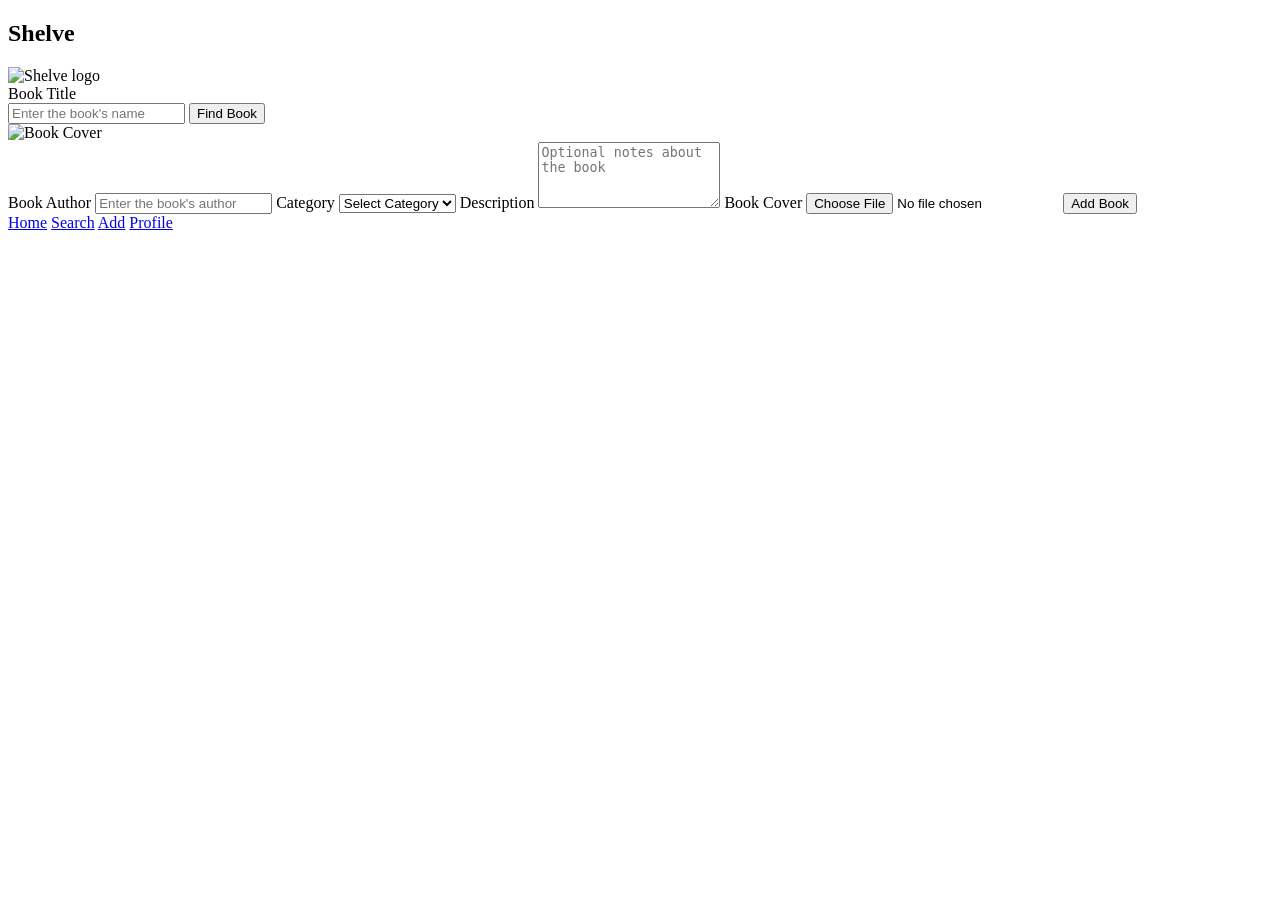
==== add.html @ c0b2cb8a "whole lotta stuff" ====
<!DOCTYPE html>
<html>
<head>
    <meta charset="UTF-8">
    <meta name="viewport" content="width=device-width, initial_scale=1.0">
    <title>Add</title>
</head>

<body>

<header>
    <h2 class="logo">Shelve</h2>
    <img src="logo.png" alt="Shelve logo">
</header>

<main>
    <section class="add_book">
        <form id="book_form">

            <label for="title">Book Title</label>

            <div class="book-search">
                <input
                    type="text"
                    id="title"
                    placeholder="Enter the book's name"
                    required
                >

                <button
                    id="find-book-btn"
                >
                    Find Book
                </button>
            </div>

            <div class="cover-preview">
                <img
                    id="cover-preview"
                    src=""
                    alt="Book Cover"
                >
            </div>


            <label for="author">Book Author</label>
            <input
                type="input"
                id="author"
                placeholder="Enter the book's author"
                required
            >

            <label for="category">Category</label>
            <select id="category">

                <option value="">Select Category</option>
                <option value="Fiction">Fiction</option>
                <option value="Fantasy">Fantasy</option>
                <option value="Thriller">Thriller</option>
                <option value="Mystery">Mystery</option>
                <option value="Romance">Romance</option>
                <option value="Sci-Fi">Sci-Fi</option>
                <option value="Self-Help">Self-Help</option>
                <option value="Biography">Biography</option>
                <option value="Academic">Academic</option>

            </select>

            <label for="description">Description</label>
            <textarea
                id="description"
                rows="4"
                placeholder="Optional notes about the book"
            ></textarea>

            <label for="cover">Book Cover</label>
            <input
                type="file"
                id="cover"
                accept="image/*"
            >

            <button type="submit">
                Add Book
            </button>

        </form>
    </section>

</main>

<footer>
    <nav>
        <a href="index.html" class="nav-active">Home</a>
        <a href="search.html" class="nav">Search</a>
        <a href="add.html" class="nav">Add</a>
        <a href="profile.html" class="nav">Profile</a>
    </nav>
</footer>

</body>
</html>
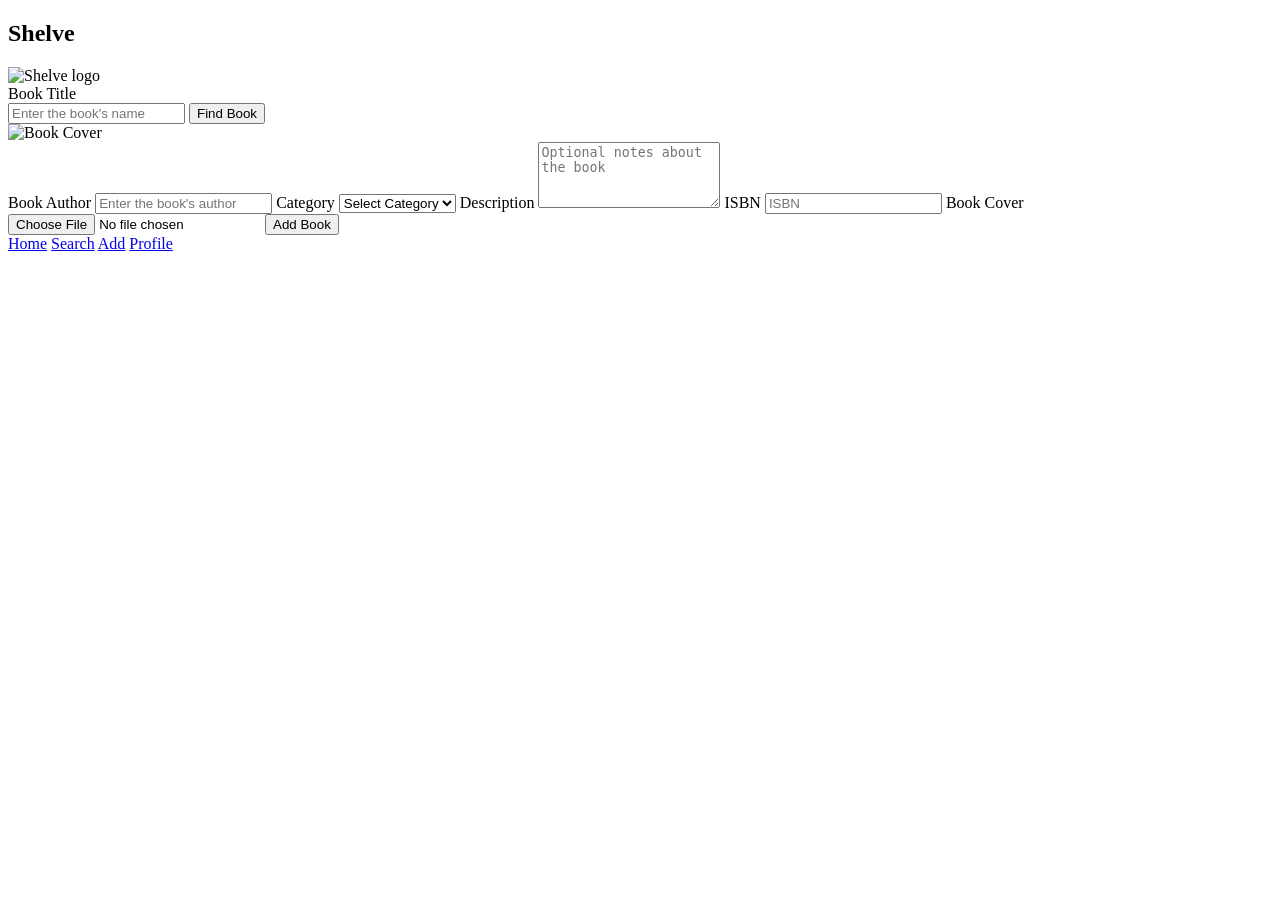
==== commit 1ddfe4ff: "all" ====
--- a/add.html
+++ b/add.html
@@ -27,7 +27,7 @@
                     required
                 >
 
-                <button
+                <button type="button"
                     id="find-book-btn"
                 >
                     Find Book
@@ -74,6 +74,13 @@
                 placeholder="Optional notes about the book"
             ></textarea>
 
+            <label for="isbn">ISBN</label>
+            <input
+                type="text"
+                id="isbn"
+                placeholder="ISBN"
+            >
+
             <label for="cover">Book Cover</label>
             <input
                 type="file"
@@ -100,4 +107,6 @@
 </footer>
 
 </body>
+
+<script src="add.js"></script>
 </html>
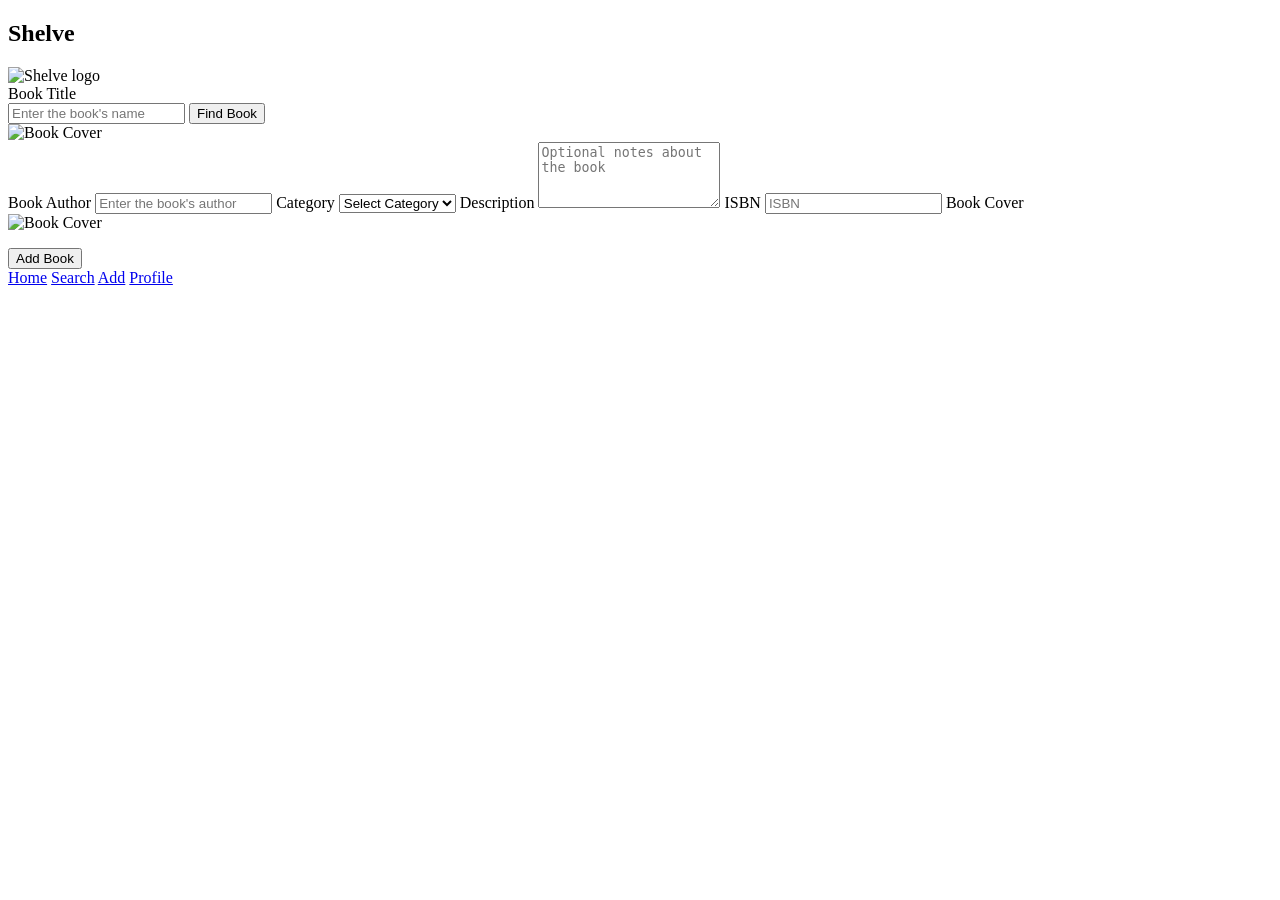
==== commit c958b3b3: "more" ====
--- a/add.html
+++ b/add.html
@@ -82,11 +82,21 @@
             >
 
             <label for="cover">Book Cover</label>
-            <input
+            <!-- <input
                 type="file"
                 id="cover"
                 accept="image/*"
-            >
+            > -->
+
+            <div class="cover-preview">
+                <img
+                    id="cover-preview"
+                    src=""
+                    alt="Book Cover"
+                >
+            </div>
+
+            <p id="book-description"></p>
 
             <button type="submit">
                 Add Book
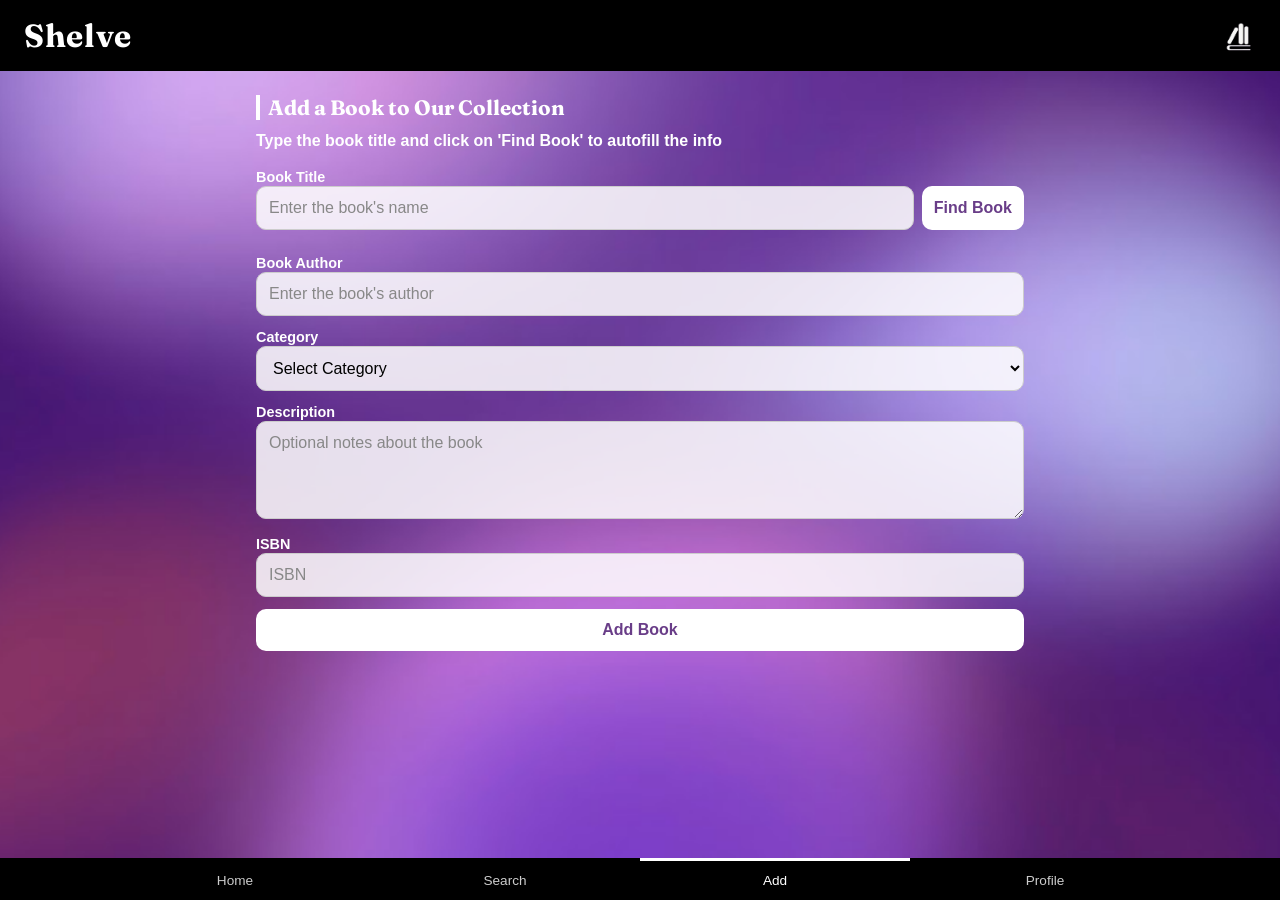
==== commit 11371fe6: "so yayy" ====
--- a/add.html
+++ b/add.html
@@ -2,11 +2,15 @@
 <html>
 <head>
     <meta charset="UTF-8">
-    <meta name="viewport" content="width=device-width, initial_scale=1.0">
-    <title>Add</title>
+    <meta name="viewport" content="width=device-width, initial-scale=1.0">
+    <title>Add a Book · Shelve</title>
+    <link rel="preconnect" href="https://fonts.googleapis.com">
+    <link rel="preconnect" href="https://fonts.gstatic.com" crossorigin>
+    <link href="https://fonts.googleapis.com/css2?family=Fraunces:opsz,wght@9..144,400;9..144,600;9..144,700&family=Inter:wght@400;500;600;700&display=swap" rel="stylesheet">
+    <link rel="stylesheet" href="style.css">
 </head>
 
-<body>
+<body class="page">
 
 <header>
     <h2 class="logo">Shelve</h2>
@@ -15,88 +19,75 @@
 
 <main>
     <section class="add_book">
+        <h2>Add a Book to Our Collection</h2>
+        <h4>Type the book title and click on 'Find Book' to autofill the info</h4>
+        <br>
+
         <form id="book_form">
 
-            <label for="title">Book Title</label>
+            <div>
+                <label for="title">Book Title</label>
 
-            <div class="book-search">
-                <input
-                    type="text"
-                    id="title"
-                    placeholder="Enter the book's name"
-                    required
-                >
+                <div class="book-search">
+                    <input
+                        type="text"
+                        id="title"
+                        placeholder="Enter the book's name"
+                        required
+                    >
 
-                <button type="button"
-                    id="find-book-btn"
-                >
-                    Find Book
-                </button>
+                    <button type="button" id="find-book-btn">
+                        Find Book
+                    </button>
+                </div>
+
+                <div id="search-results"></div>
             </div>
 
             <div class="cover-preview">
-                <img
-                    id="cover-preview"
-                    src=""
-                    alt="Book Cover"
+                <img id="cover-preview" src="" alt="Book Cover">
+            </div>
+
+            <div>
+                <label for="author">Book Author</label>
+                <input
+                    type="text"
+                    id="author"
+                    placeholder="Enter the book's author"
+                    required
                 >
             </div>
 
-
-            <label for="author">Book Author</label>
-            <input
-                type="input"
-                id="author"
-                placeholder="Enter the book's author"
-                required
-            >
-
-            <label for="category">Category</label>
-            <select id="category">
-
-                <option value="">Select Category</option>
-                <option value="Fiction">Fiction</option>
-                <option value="Fantasy">Fantasy</option>
-                <option value="Thriller">Thriller</option>
-                <option value="Mystery">Mystery</option>
-                <option value="Romance">Romance</option>
-                <option value="Sci-Fi">Sci-Fi</option>
-                <option value="Self-Help">Self-Help</option>
-                <option value="Biography">Biography</option>
-                <option value="Academic">Academic</option>
-
-            </select>
-
-            <label for="description">Description</label>
-            <textarea
-                id="description"
-                rows="4"
-                placeholder="Optional notes about the book"
-            ></textarea>
-
-            <label for="isbn">ISBN</label>
-            <input
-                type="text"
-                id="isbn"
-                placeholder="ISBN"
-            >
-
-            <label for="cover">Book Cover</label>
-            <!-- <input
-                type="file"
-                id="cover"
-                accept="image/*"
-            > -->
-
-            <div class="cover-preview">
-                <img
-                    id="cover-preview"
-                    src=""
-                    alt="Book Cover"
-                >
+            <div>
+                <label for="category">Category</label>
+                <select id="category">
+                    <option value="">Select Category</option>
+                    <option value="Fiction">Fiction</option>
+                    <option value="Fantasy">Fantasy</option>
+                    <option value="Thriller">Thriller</option>
+                    <option value="Mystery">Mystery</option>
+                    <option value="Romance">Romance</option>
+                    <option value="Sci-Fi">Sci-Fi</option>
+                    <option value="Self-Help">Self-Help</option>
+                    <option value="Biography">Biography</option>
+                    <option value="Academic">Academic</option>
+                </select>
             </div>
 
-            <p id="book-description"></p>
+            <div>
+                <label for="description">Description</label>
+                <textarea
+                    id="description"
+                    rows="4"
+                    placeholder="Optional notes about the book"
+                ></textarea>
+                <p id="book-description"></p>
+            </div>
+
+            <div>
+                <label for="isbn">ISBN</label>
+                <input type="text" id="isbn" placeholder="ISBN">
+            </div>
 
             <button type="submit">
                 Add Book
@@ -109,14 +100,13 @@
 
 <footer>
     <nav>
-        <a href="index.html" class="nav-active">Home</a>
+        <a href="index.html" class="nav">Home</a>
         <a href="search.html" class="nav">Search</a>
-        <a href="add.html" class="nav">Add</a>
+        <a href="add.html" class="nav-active">Add</a>
         <a href="profile.html" class="nav">Profile</a>
     </nav>
 </footer>
 
+<script src="add.js"></script>
 </body>
-
-<script src="add.js"></script>
 </html>
--- a/style.css
+++ b/style.css
@@ -0,0 +1,729 @@
+/* ===== Shelve Theme ===== */
+
+:root {
+    --font-display: "Fraunces", Georgia, serif;
+    --font-body: -apple-system, "Segoe UI", Roboto, Arial, sans-serif;
+    --accent: #693d88;
+    --page-bg: #653790;
+}
+
+* {
+    margin: 0;
+    padding: 0;
+    box-sizing: border-box;
+    font-family: var(--font-body);
+}
+
+html, body {
+    min-height: 100%;
+}
+
+body {
+    display: flex;
+    flex-direction: column;
+    min-height: 100vh;
+    background-color: var(--accent);
+    background-image: url("home-bg1.png");
+    background-size: cover;
+    background-position: center;
+    background-repeat: no-repeat;
+    color: #fff;
+}
+
+/* Solid background for all pages other than the home hero */
+body.page {
+    background-image: url("home-bg.png");
+    background-size: cover;
+    background-position: center;
+    background-repeat: no-repeat;
+    background-color: var(--page-bg);
+}
+
+/* ===== Header / Footer bars ===== */
+header, footer {
+    background-color: #000;
+    color: #fff;
+    width: 100%;
+}
+
+header {
+    display: flex;
+    align-items: center;
+    justify-content: space-between;
+    padding: 1rem 1.5rem;
+    position: sticky;
+    top: 0;
+    z-index: 100;
+}
+
+header .logo {
+    font-family: var(--font-display);
+    font-size: 2rem;
+    font-weight: 700;
+    letter-spacing: 0.02em;
+    margin: 0;
+}
+
+header img {
+    height: 34px;
+    width: 34px;
+    object-fit: contain;
+    border-radius: 6px;
+}
+
+footer {
+    position: fixed;
+    bottom: 0;
+    left: 0;
+    right: 0;
+    z-index: 100;
+}
+
+footer nav {
+    display: flex;
+    justify-content: space-around;
+    align-items: stretch;
+    max-width: 1080px;
+    margin: 0 auto;
+}
+
+footer nav a.nav,
+footer nav a.nav-active {
+    flex: 1;
+    text-align: center;
+    padding: 0.75rem 0;
+    text-decoration: none;
+    color: #ccc;
+    font-size: 0.85rem;
+    font-weight: 500;
+    border-top: 3px solid transparent;
+    transition: color 0.2s, border-top-color 0.2s;
+}
+
+footer nav a.nav-active {
+    color: #fff;
+    border-top-color: #fff;
+}
+
+footer nav a.nav:hover {
+    color: #fff;
+}
+
+/* ===== Main content ===== */
+main {
+    flex: 1;
+    width: 100%;
+    max-width: 800px;
+    margin: 0 auto;
+    padding: 1.5rem 1rem calc(2rem + 56px);
+    display: flex;
+    flex-direction: column;
+}
+
+/* ===== Tagline / Hero ===== */
+.hero {
+    flex: 1;
+    display: flex;
+    flex-direction: column;
+    align-items: center;
+    justify-content: center;
+    text-align: center;
+    gap: 1.5rem;
+    padding: 2rem 0;
+    width: 100vw;
+    margin-left: calc(50% - 50vw);
+}
+
+.hero .brand {
+    display: flex;
+    align-items: center;
+    justify-content: center;
+    gap: 1rem;
+}
+
+.hero .brand img {
+    width: min(60vw, 520px);
+    height: auto;
+    mix-blend-mode: screen;
+}
+
+.hero-buttons {
+    display: flex;
+    gap: 0.75rem;
+    justify-content: center;
+    flex-wrap: wrap;
+}
+
+.btn {
+    display: inline-block;
+    padding: 0.7rem 1.5rem;
+    border-radius: 999px;
+    text-decoration: none;
+    font-weight: 600;
+    color: #fff;
+    background-color: rgba(255, 255, 255, 0.12);
+    border: 1px solid rgba(255, 255, 255, 0.3);
+    transition: background-color 0.2s, transform 0.1s;
+}
+
+.btn:hover {
+    background-color: rgba(255, 255, 255, 0.22);
+    transform: translateY(-1px);
+}
+
+.btn.primary {
+    background-color: #fff;
+    color: var(--accent);
+    border: none;
+}
+
+.btn.primary:hover {
+    background-color: #f0e6f8;
+}
+
+/* ===== Card grid (book display) ===== */
+.display,
+.search-results,
+.borrowed-books,
+.my-books,
+.lent-books {
+    display: flex;
+    flex-direction: column;
+    gap: 1rem;
+}
+
+#books-container,
+#my-books-container,
+#lent-books-container,
+#borrowed-books-container {
+    display: grid;
+    grid-template-columns: repeat(auto-fill, minmax(140px, 1fr));
+    gap: 1rem;
+}
+
+.book-card {
+    background-color: rgba(255, 255, 255, 0.85);
+    border: 1px solid #e0e0e0;
+    border-radius: 14px;
+    padding: 1rem;
+    display: flex;
+    flex-direction: column;
+    gap: 0.5rem;
+    text-align: center;
+    color: #333333;
+    box-shadow: 0 4px 6px rgba(0, 0, 0, 0.05);
+}
+
+/* Full cover always visible, never cropped */
+.book-card img,
+.book-cover {
+    width: 100%;
+    height: 180px;
+    object-fit: contain;
+    border-radius: 8px;
+    background-color: #f5f5f5;
+}
+
+/* Placeholder shown when no cover image is available */
+.book-cover-placeholder {
+    width: 100%;
+    height: 180px;
+    border-radius: 8px;
+    background: linear-gradient(135deg, #4a1d6b 0%, #9b59b6 100%);
+    display: flex;
+    align-items: center;
+    justify-content: center;
+    font-size: 2.5rem;
+}
+
+.book-card h3,
+.book-card h4 {
+    font-size: 1rem;
+    margin: 0;
+    color: #000000;
+}
+
+.book-card p {
+    font-size: 0.85rem;
+    color: #666666;
+    margin: 0;
+}
+
+.book-card button {
+    margin-top: 0.25rem;
+    padding: 0.5rem;
+    border: 1px solid var(--accent);
+    border-radius: 8px;
+    background-color: var(--accent);
+    color: #ffffff;
+    font-weight: 600;
+    cursor: pointer;
+    transition: background-color 0.2s, color 0.2s;
+}
+
+.book-card button:hover {
+    background-color: #fff;
+    color: var(--accent);
+}
+
+/* Greyed-out "Interested" button for borrowed books */
+.book-card button.btn-disabled {
+    background-color: #ccc;
+    border-color: #ccc;
+    color: #888;
+    cursor: not-allowed;
+}
+
+.book-card button.btn-disabled:hover {
+    background-color: #ccc;
+    color: #888;
+}
+
+/* Transparent "Description" button */
+.book-card button.desc-btn {
+    background-color: transparent;
+    border-color: var(--accent);
+    color: var(--accent);
+}
+
+.book-card button.desc-btn:hover {
+    background-color: var(--accent);
+    color: #fff;
+}
+
+/* Delete button — red outline style */
+.book-card button.btn-delete {
+    background-color: transparent;
+    border-color: #c92a2a;
+    color: #c92a2a;
+}
+
+.book-card button.btn-delete:hover {
+    background-color: #c92a2a;
+    color: #fff;
+}
+
+/* ===== Description modal ===== */
+.desc-modal {
+    position: fixed;
+    inset: 0;
+    background: rgba(0, 0, 0, 0.55);
+    z-index: 200;
+    display: flex;
+    align-items: center;
+    justify-content: center;
+    padding: 1rem;
+}
+
+.desc-modal-box {
+    background: #fff;
+    color: #333;
+    border-radius: 14px;
+    max-width: 420px;
+    width: 100%;
+    max-height: 80vh;
+    display: flex;
+    flex-direction: column;
+    box-shadow: 0 8px 32px rgba(0, 0, 0, 0.25);
+    overflow: hidden;
+}
+
+/* Title pinned at top */
+.desc-modal-box h4 {
+    font-family: var(--font-display);
+    font-size: 1.1rem;
+    color: var(--accent);
+    padding: 1.25rem 1.5rem 0.75rem;
+    border-bottom: 1px solid #eee;
+    flex-shrink: 0;
+}
+
+/* Description scrolls independently */
+.desc-modal-box p {
+    font-size: 0.95rem;
+    line-height: 1.7;
+    color: #444;
+    padding: 1rem 1.5rem;
+    overflow-y: auto;
+    flex: 1;
+}
+
+/* Close button pinned at bottom */
+.desc-modal-box button {
+    align-self: flex-end;
+    margin: 0 1.5rem 1.25rem;
+    flex-shrink: 0;
+    padding: 0.5rem 1.2rem;
+    border: none;
+    border-radius: 8px;
+    background: var(--accent);
+    color: #fff;
+    font-weight: 600;
+    cursor: pointer;
+    transition: background-color 0.2s;
+}
+
+.desc-modal-box button:hover {
+    background: #6a2d96;
+    color: #fff;
+}
+
+.status-stamp {
+    align-self: center;
+    font-size: 0.7rem;
+    font-weight: 700;
+    text-transform: uppercase;
+    letter-spacing: 0.06em;
+    padding: 3px 10px;
+    border-radius: 999px;
+    border: 1px solid #666666;
+    color: #666666;
+}
+
+.status-stamp.borrowed {
+    border-color: #c92a2a;
+    color: #c92a2a;
+}
+
+/* ===== Sections / Headings ===== */
+section h2 {
+    font-family: var(--font-display);
+    font-size: 1.3rem;
+    margin-bottom: 0.75rem;
+    border-left: 4px solid #fff;
+    padding-left: 0.5rem;
+}
+
+main > section {
+    margin-bottom: 2rem;
+}
+
+/* ===== Forms (Add / Search / Login / Signup) ===== */
+form {
+    display: flex;
+    flex-direction: column;
+    gap: 0.75rem;
+}
+
+label {
+    font-weight: 600;
+    font-size: 0.9rem;
+    margin-bottom: -0.25rem;
+}
+
+input,
+select,
+textarea {
+    width: 100%;
+    padding: 0.75rem;
+    border: 1px solid #cccccc;
+    border-radius: 10px;
+    background-color: rgba(255, 255, 255, 0.85);
+    color: #000000;
+    font-size: 1rem;
+}
+
+input::placeholder,
+textarea::placeholder {
+    color: #888888;
+}
+
+select option {
+    color: #000;
+}
+
+input:focus,
+select:focus,
+textarea:focus {
+    outline: none;
+    border-color: var(--accent);
+    background-color: #ffffff;
+    box-shadow: 0 0 0 3px rgba(74, 29, 107, 0.15);
+}
+
+button {
+    cursor: pointer;
+    font-size: 1rem;
+}
+
+form button[type="submit"],
+form button[type="button"] {
+    padding: 0.75rem;
+    border: none;
+    border-radius: 10px;
+    background-color: #fff;
+    color: var(--accent);
+    font-weight: 700;
+    transition: background-color 0.2s;
+}
+
+form button[type="submit"]:hover,
+form button[type="button"]:hover {
+    background-color: #f0e6f8;
+}
+
+/* ===== Add book page specifics ===== */
+.book-search {
+    display: flex;
+    gap: 0.5rem;
+}
+
+.book-search input {
+    flex: 1;
+}
+
+.book-search button {
+    flex-shrink: 0;
+    width: auto;
+    padding: 0 1rem;
+    border: none;
+    border-radius: 10px;
+    background-color: rgba(255, 255, 255, 0.18);
+    color: #fff;
+    font-weight: 600;
+}
+
+.book-search button:hover {
+    background-color: rgba(255, 255, 255, 0.3);
+}
+
+#search-results {
+    display: flex;
+    flex-direction: column;
+    gap: 0.4rem;
+}
+
+#search-results button {
+    text-align: left;
+    padding: 0.6rem 0.75rem;
+    border: 1px solid #cccccc;
+    border-radius: 8px;
+    background-color: rgba(255, 255, 255, 0.85);
+    color: #333333;
+    font-weight: 400;
+}
+
+#search-results button:hover {
+    background-color: #f5f5f5;
+}
+
+.cover-preview {
+    display: flex;
+    justify-content: center;
+}
+
+.cover-preview img {
+    max-height: 180px;
+    border-radius: 8px;
+    background-color: rgba(255, 255, 255, 0.05);
+}
+
+.cover-preview img[src=""] {
+    display: none;
+}
+
+/* ===== Search page specifics ===== */
+.search-section {
+    display: flex;
+    gap: 0.5rem;
+    margin-bottom: 1rem;
+}
+
+.search-section input {
+    flex: 1;
+}
+
+.search-section button {
+    width: auto;
+    padding: 0 1.25rem;
+    border: none;
+    border-radius: 10px;
+    background-color: #fff;
+    color: var(--accent);
+    font-weight: 700;
+}
+
+.filters {
+    display: flex;
+    gap: 0.75rem;
+    flex-wrap: wrap;
+    margin-bottom: 1rem;
+}
+
+.filters select {
+    width: auto;
+    flex: 1;
+    min-width: 140px;
+}
+
+/* ===== Login / Signup ===== */
+.login-container,
+#signup-form {
+    max-width: 360px;
+    margin: 2rem auto;
+    background-color: rgba(255, 255, 255, 0.1);
+    border: 1px solid rgba(255, 255, 255, 0.15);
+    border-radius: 16px;
+    padding: 2rem 1.5rem;
+    text-align: center;
+    backdrop-filter: blur(8px);
+}
+
+.login-container h2 {
+    border: none;
+    padding: 0;
+    font-family: var(--font-display);
+    font-size: 1.6rem;
+    margin-bottom: 0.25rem;
+}
+
+.login-container h3 {
+    font-size: 1rem;
+    color: rgba(255, 255, 255, 0.75);
+    font-weight: 400;
+    margin-bottom: 1.25rem;
+}
+
+.login-container form {
+    text-align: left;
+    margin-bottom: 1rem;
+}
+
+.login-container p {
+    font-size: 0.9rem;
+    color: rgba(255, 255, 255, 0.8);
+}
+
+.login-container a {
+    color: #fff;
+    font-weight: 600;
+    text-decoration: underline;
+}
+
+#signup-form {
+    display: flex;
+    flex-direction: column;
+    gap: 0.75rem;
+}
+
+/* ===== Profile page ===== */
+.user {
+    text-align: center;
+    margin-bottom: 1.5rem;
+}
+
+.user img {
+    width: 90px;
+    height: 90px;
+    object-fit: cover;
+    border-radius: 50%;
+    border: 2px solid rgba(255, 255, 255, 0.4);
+    margin-bottom: 0.75rem;
+}
+
+.user h3 {
+    font-family: var(--font-display);
+    font-size: 1.3rem;
+}
+
+.user h4 {
+    font-size: 0.9rem;
+    color: rgba(255, 255, 255, 0.75);
+    font-weight: 400;
+}
+
+.stats {
+    display: flex;
+    gap: 1rem;
+    margin-bottom: 1.5rem;
+}
+
+.stat-card {
+    flex: 1;
+    text-align: center;
+    background-color: rgba(255, 255, 255, 0.85);
+    border: 1px solid #e0e0e0;
+    border-radius: 14px;
+    padding: 1rem;
+    color: #333333;
+    box-shadow: 0 4px 6px rgba(0, 0, 0, 0.05);
+}
+
+.stat-card h3 {
+    font-family: var(--font-display);
+    font-size: 1.6rem;
+    margin-bottom: 0.25rem;
+    color: var(--accent);
+}
+
+.stat-card p {
+    font-size: 0.85rem;
+    color: #666666;
+}
+
+.log-out {
+    display: block;
+    width: 100%;
+    margin-top: 1rem;
+    padding: 0.75rem;
+    border: 1px solid rgba(255, 255, 255, 0.25);
+    border-radius: 10px;
+    background-color: transparent;
+    color: #fff;
+}
+
+.log-out h3 {
+    font-family: var(--font-body);
+    font-size: 1rem;
+    font-weight: 600;
+}
+
+.log-out:hover {
+    background-color: rgba(255, 255, 255, 0.1);
+}
+
+/* ===== Mobile ===== */
+@media (max-width: 480px) {
+    header .logo {
+        font-size: 1.5rem;
+    }
+
+    .hero .brand img {
+        width: 92vw;
+    }
+
+    .hero-buttons {
+        flex-direction: column;
+        align-items: stretch;
+        width: 100%;
+        max-width: 280px;
+    }
+
+    .hero-buttons .btn {
+        text-align: center;
+    }
+
+    main {
+        padding: 1rem 0.75rem 1.5rem;
+    }
+
+    #books-container,
+    #my-books-container,
+    #lent-books-container,
+    #borrowed-books-container {
+        grid-template-columns: repeat(auto-fill, minmax(120px, 1fr));
+    }
+
+    footer .nav,
+    footer .nav-active {
+        font-size: 0.75rem;
+        padding: 0.4rem 0.5rem;
+    }
+}
+
+/* Reduced motion */
+@media (prefers-reduced-motion: reduce) {
+    * {
+        transition: none !important;
+    }
+}
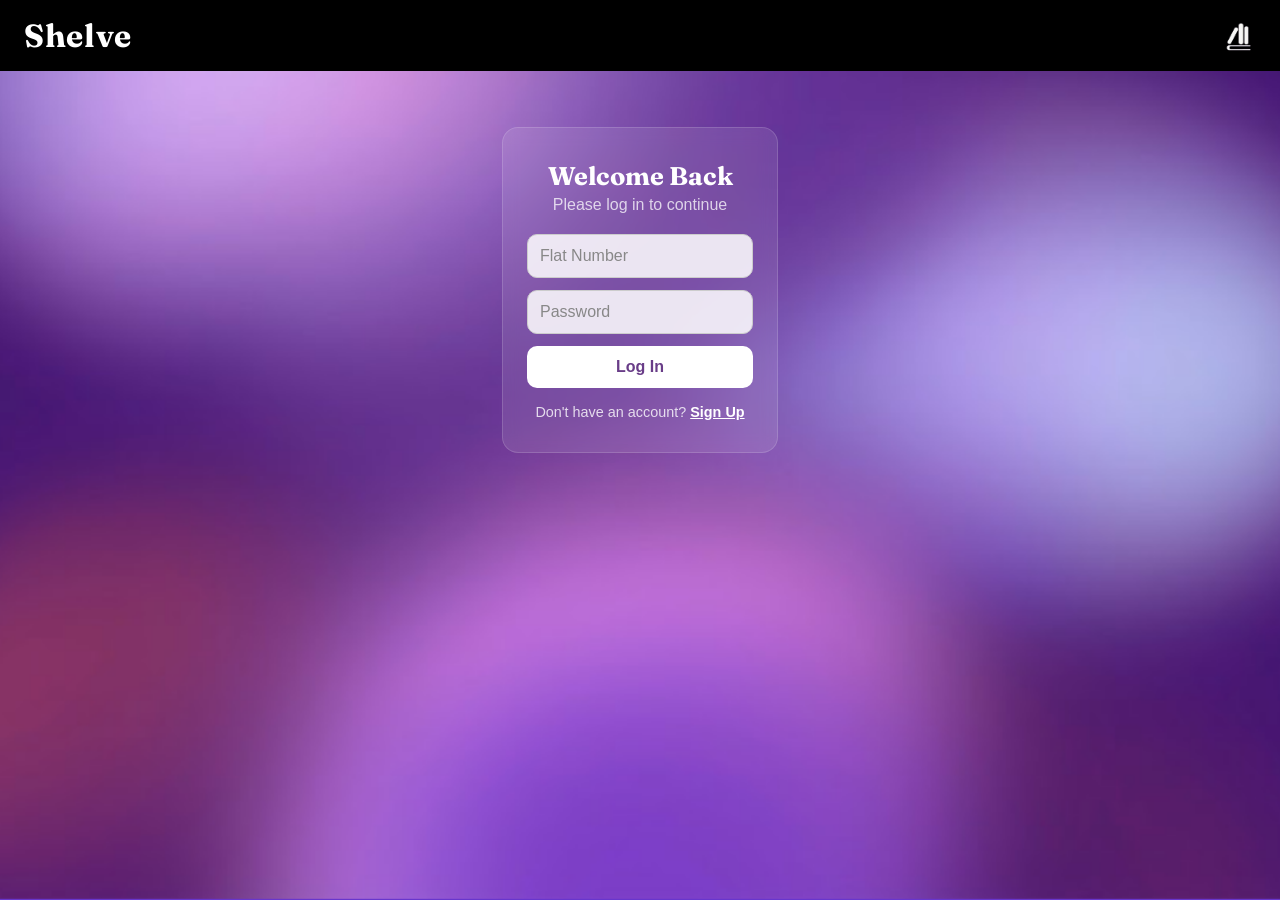
==== commit 65aa77c4: "for all actually" ====
--- a/add.html
+++ b/add.html
@@ -8,6 +8,11 @@
     <link rel="preconnect" href="https://fonts.gstatic.com" crossorigin>
     <link href="https://fonts.googleapis.com/css2?family=Fraunces:opsz,wght@9..144,400;9..144,600;9..144,700&family=Inter:wght@400;500;600;700&display=swap" rel="stylesheet">
     <link rel="stylesheet" href="style.css">
+
+    <script>
+        const user = JSON.parse(localStorage.getItem("user"));
+        if (!user) window.location.href = "login.html";
+    </script>
 </head>
 
 <body class="page">
